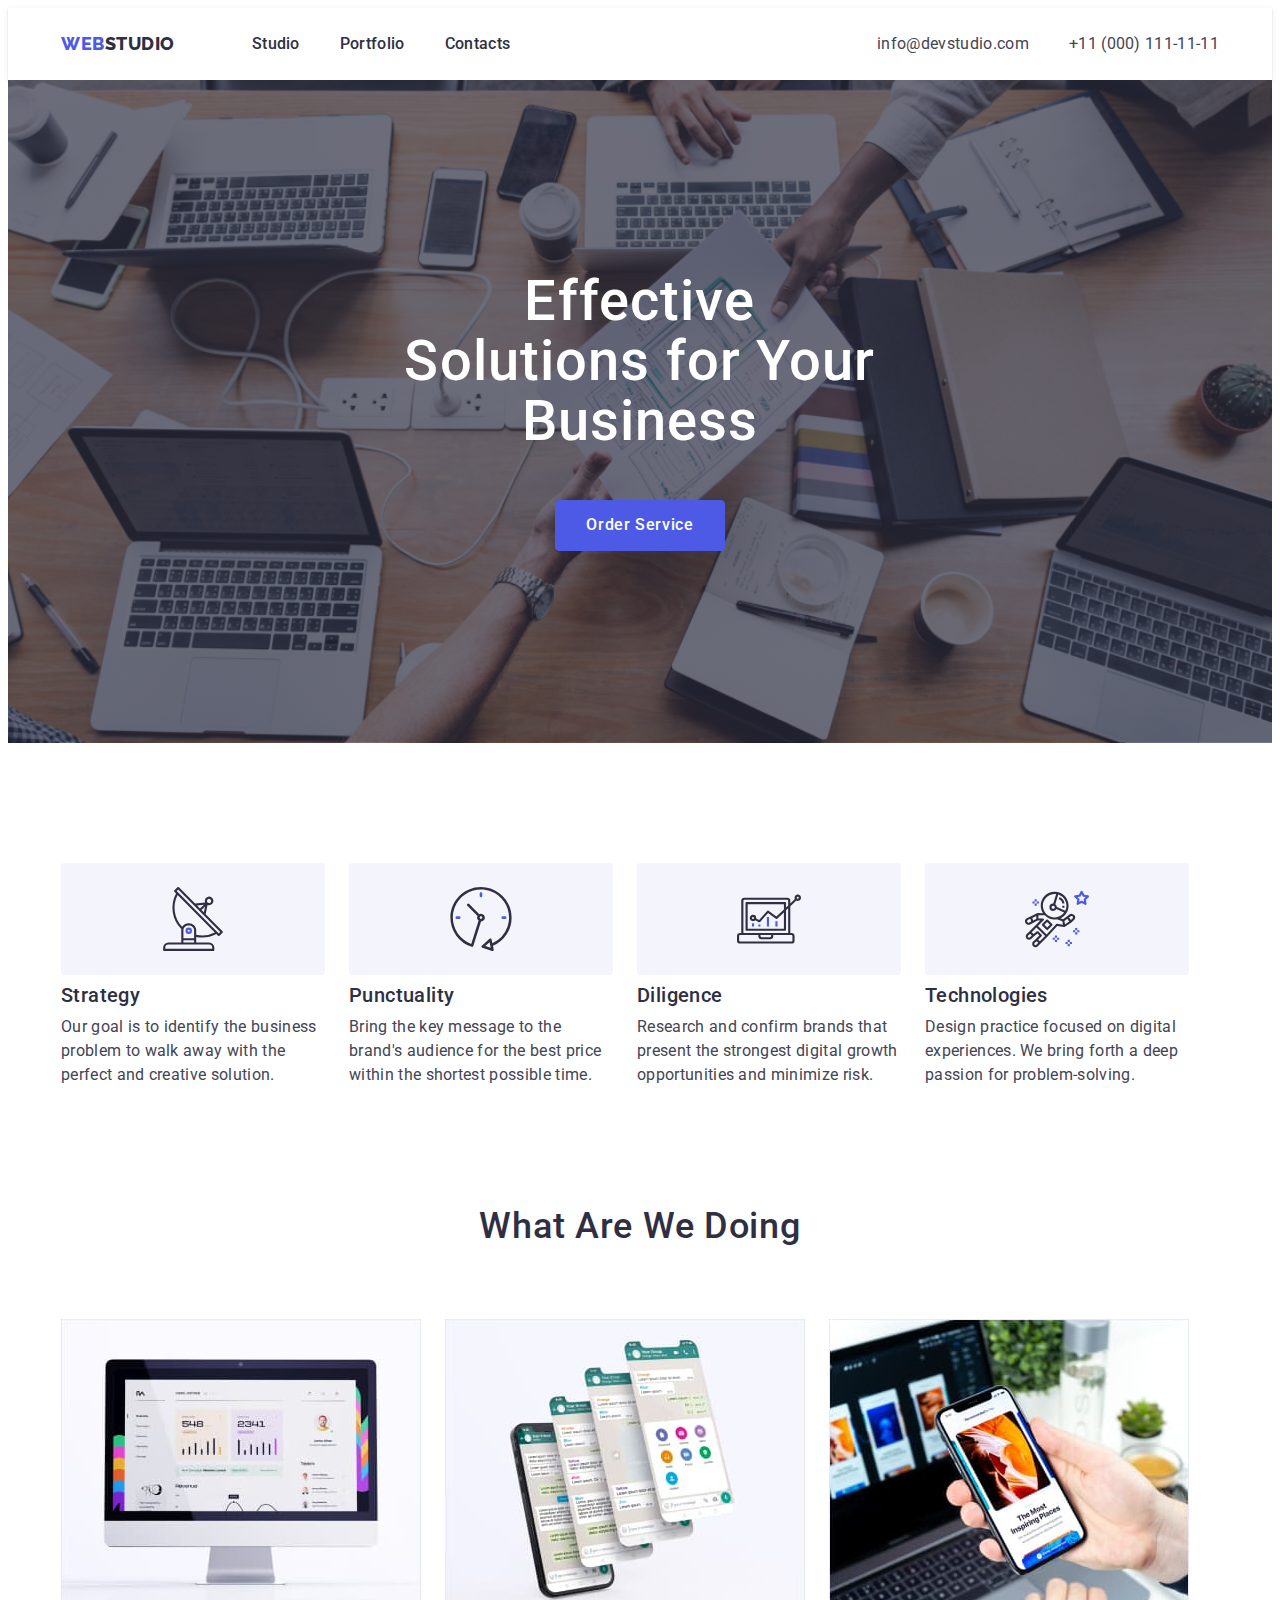
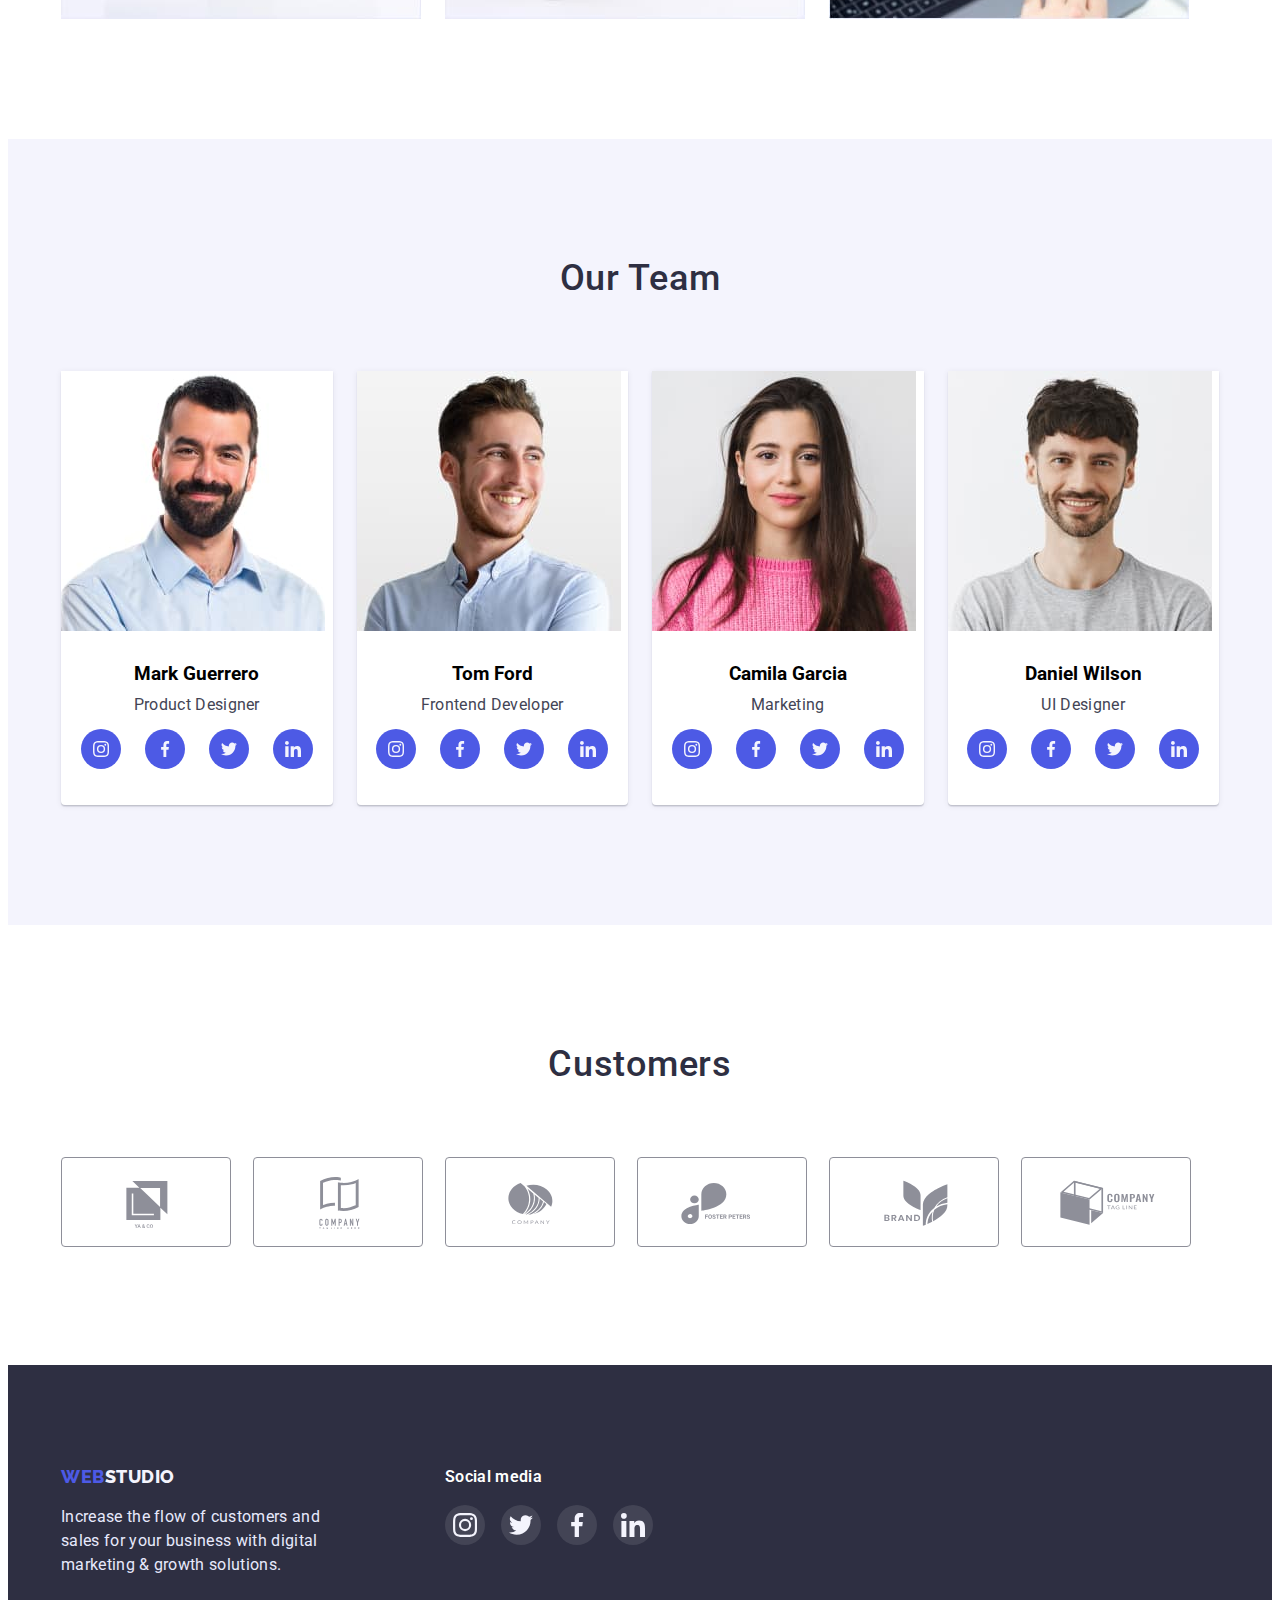
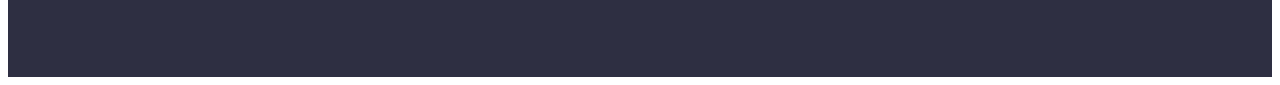
==== index.html @ 7bee1f56 "update css" ====
<!DOCTYPE html>
<html lang="en">
  <head>
    <meta charset="UTF-8" />
    <meta http-equiv="X-UA-Compatible" content="IE=edge" />
    <meta name="viewport" content="width=device-width, initial-scale=1.0" />
    <link rel="preconnect" href="https://fonts.googleapis.com" />
    <link rel="preconnect" href="https://fonts.gstatic.com" crossorigin />
    <link
      href="https://fonts.googleapis.com/css2?family=Montserrat:wght@400;700&family=Raleway:wght@800&family=Roboto:wght@400;500;700;900&display=swap"
      rel="stylesheet"
    />
    <title>WebStudio</title>
    <link
      rel="stylesheet"
      href="https://cdnjs.cloudflare.com/ajax/libs/modern-normalize/1.1.0/modern-normalize.min.css"
      integrity="sha512-wpPYUAdjBVSE4KJnH1VR1HeZfpl1ub8YT/NKx4PuQ5NmX2tKuGu6U/JRp5y+Y8XG2tV+wKQpNHVUX03MfMFn9Q=="
      crossorigin="anonymous"
      referrerpolicy="no-referrer"
    />
    <link rel="stylesheet" href="./css/styles.css" />
  </head>
  <body>
    <header class="header">
      <div class="container header-container">
        <nav class="header-navigation">
          <a href="./index.html" class="navigation-logo"
            >Web<span class="studio">Studio</span></a
          >

          <ul class="navigation-list list">
            <li class="navigation-item">
              <a href="./index.html" class="navigation-link">Studio</a>
            </li>
            <li class="navigation-item">
              <a href="./portfolio.html" class="navigation-link">Portfolio</a>
            </li>
            <li class="navigation-item">
              <a href="" class="navigation-link">Contacts</a>
            </li>
          </ul>
        </nav>

        <ul class="list header-contacts">
          <li>
            <a href="mailto:info@devstudio.com" class="header-link"
              >info@devstudio.com</a
            >
          </li>
          <li class="header-item">
            <a href="tel:+110001111111" class="header-link"
              >+11 (000) 111-11-11</a
            >
          </li>
        </ul>
      </div>
    </header>
    <main>
      <!--Hero-->

      <section class="section-hero bg-overlay">
        <h1 class="title-hero">Effective Solutions for Your Business</h1>
        <button type="button" class="hero-button">Order Service</button>
      </section>

      <!--Features-->

      <section class="features">
        <div class="container">
          <h2 class="visually-hidden">Features</h2>

          <ul class="list features-wrap">
            <li class="features-item">
              <h3 class="features-title">Strategy</h3>
              <p class="features-text">
                Our goal is to identify the business problem to walk away with
                the perfect and creative solution.
              </p>
            </li>

            <li class="features-item">
              <h3 class="features-title">Punctuality</h3>
              <p class="features-text">
                Bring the key message to the brand's audience for the best price
                within the shortest possible time.
              </p>
            </li>

            <li class="features-item">
              <h3 class="features-title">Diligence</h3>
              <p class="features-text">
                Research and confirm brands that present the strongest digital
                growth opportunities and minimize risk.
              </p>
            </li>

            <li class="features-item">
              <h3 class="features-title">Technologies</h3>
              <p class="features-text">
                Design practice focused on digital experiences. We bring forth a
                deep passion for problem-solving.
              </p>
            </li>
          </ul>
        </div>
      </section>

      <!--Work-->

      <section class="work-section">
        <div class="container">
          <h2 class="second-title work-title">What are we doing</h2>
          <ul class="list work-list">
            <li class="work-item">
              <img
                src="./images/rectangle01.jpg"
                alt="desctop"
                width="360"
                height="300"
              />
            </li>
            <li>
              <img
                src="./images/rectangle02.jpg"
                alt="a phone with many desctops"
                width="360"
                height="300"
              />
            </li>
            <li>
              <img
                src="./images/rectangle03.jpg"
                alt="a phone in a hand"
                width="360"
                height="300"
              />
            </li>
          </ul>
        </div>
      </section>

      <!--Team-->

      <section class="team-section">
        <div class="container">
          <h2 class="second-title team-title">Our Team</h2>
          <ul class="list team-list">
            <li class="team-item">
              <img
                src="./images/photo01.jpg"
                alt="Marc Guerrero Product Designer"
                width="264"
                height="260"
              />
              <h3 class="team-item-title">Mark Guerrero</h3>
              <p class="team-text">Product Designer</p>
              <ul class="list team-soc-list">
                <li class="team-soc-item">
                  <a href="" class="link team-soc-link">
                    <svg class="team-soc-icon" width="16" height="16">
                      <use href="./images/icons.svg#icon-icon-instagram"></use>
                    </svg>
                  </a>
                </li>
                <li class="team-soc-item">
                  <a href="" class="link team-soc-link">
                    <svg class="team-soc-icon" width="16" height="16">
                      <use href="./images/icons.svg#icon-icon-facebook"></use>
                    </svg>
                  </a>
                </li>
                <li class="team-soc-item">
                  <a href="" class="link team-soc-link">
                    <svg class="team-soc-icon" width="16" height="16">
                      <use href="./images/icons.svg#icon-icon-twitter"></use>
                    </svg>
                  </a>
                </li>
                <li class="team-soc-item">
                  <a href="" class="link team-soc-link">
                    <svg class="team-soc-icon" width="16" height="16">
                      <use href="./images/icons.svg#icon-icon-linkedin"></use>
                    </svg>
                  </a>
                </li>
              </ul>
            </li>
            <li class="team-item">
              <img
                src="./images/photo02.jpg"
                alt="Tom Ford Frontend Developer"
                width="264"
                height="260"
              />
              <h3 class="team-item-title">Tom Ford</h3>
              <p class="team-text">Frontend Developer</p>
              <ul class="list team-soc-list">
                <li class="team-soc-item">
                  <a href="" class="link team-soc-link">
                    <svg class="team-soc-icon" width="16" height="16">
                      <use href="./images/icons.svg#icon-icon-instagram"></use>
                    </svg>
                  </a>
                </li>
                <li class="team-soc-item">
                  <a href="" class="link team-soc-link">
                    <svg class="team-soc-icon" width="16" height="16">
                      <use href="./images/icons.svg#icon-icon-facebook"></use>
                    </svg>
                  </a>
                </li>
                <li class="team-soc-item">
                  <a href="" class="link team-soc-link">
                    <svg class="team-soc-icon" width="16" height="16">
                      <use href="./images/icons.svg#icon-icon-twitter"></use>
                    </svg>
                  </a>
                </li>
                <li class="team-soc-item">
                  <a href="" class="link team-soc-link">
                    <svg class="team-soc-icon" width="16" height="16">
                      <use href="./images/icons.svg#icon-icon-linkedin"></use>
                    </svg>
                  </a>
                </li>
              </ul>
            </li>
            <li class="team-item">
              <img
                src="./images/photo03.jpg"
                alt="Camila Garcia Marketing"
                width="264"
                height="260"
              />
              <h3 class="team-item-title">Camila Garcia</h3>
              <p class="team-text">Marketing</p>
              <ul class="list team-soc-list">
                <li class="team-soc-item">
                  <a href="" class="link team-soc-link">
                    <svg class="team-soc-icon" width="16" height="16">
                      <use href="./images/icons.svg#icon-icon-instagram"></use>
                    </svg>
                  </a>
                </li>
                <li class="team-soc-item">
                  <a href="" class="link team-soc-link">
                    <svg class="team-soc-icon" width="16" height="16">
                      <use href="./images/icons.svg#icon-icon-facebook"></use>
                    </svg>
                  </a>
                </li>
                <li class="team-soc-item">
                  <a href="" class="link team-soc-link">
                    <svg class="team-soc-icon" width="16" height="16">
                      <use href="./images/icons.svg#icon-icon-twitter"></use>
                    </svg>
                  </a>
                </li>
                <li class="team-soc-item">
                  <a href="" class="link team-soc-link">
                    <svg class="team-soc-icon" width="16" height="16">
                      <use href="./images/icons.svg#icon-icon-linkedin"></use>
                    </svg>
                  </a>
                </li>
              </ul>
            </li>
            <li class="team-item">
              <img
                src="./images/photo04.jpg"
                alt="Daniel Wilson UI Designer"
                width="264"
                height="260"
              />
              <h3 class="team-item-title">Daniel Wilson</h3>
              <p class="team-text">UI Designer</p>
              <ul class="list team-soc-list">
                <li class="team-soc-item">
                  <a href="" class="link team-soc-link">
                    <svg class="team-soc-icon" width="16" height="16">
                      <use href="./images/icons.svg#icon-icon-instagram"></use>
                    </svg>
                  </a>
                </li>
                <li class="team-soc-item">
                  <a href="" class="link team-soc-link">
                    <svg class="team-soc-icon" width="16" height="16">
                      <use href="./images/icons.svg#icon-icon-facebook"></use>
                    </svg>
                  </a>
                </li>
                <li class="team-soc-item">
                  <a href="" class="link team-soc-link">
                    <svg class="team-soc-icon" width="16" height="16">
                      <use href="./images/icons.svg#icon-icon-twitter"></use>
                    </svg>
                  </a>
                </li>
                <li class="team-soc-item">
                  <a href="" class="link team-soc-link">
                    <svg class="team-soc-icon" width="16" height="16">
                      <use href="./images/icons.svg#icon-icon-linkedin"></use>
                    </svg>
                  </a>
                </li>
              </ul>
            </li>
          </ul>
        </div>
      </section>

      <!--Customers-->

      <section class="section-customers">
        <div class="container">
          <h2 class="second-title team-title">Customers</h2>
          <ul class="list customers-list">
            <li class="customers-item">
              <a href="" class="customers-link">
                <svg class="customers-icon" width="104" height="56">
                  <use href="./images/icons.svg#icon-icon01"></use>
                </svg>
              </a>
            </li>
            <li class="customers-item">
              <a href="" class="customers-link">
                <svg class="customers-icon" width="104" height="56">
                  <use href="./images/icons.svg#icon-icon02"></use>
                </svg>
              </a>
            </li>
            <li class="customers-item">
              <a href="" class="customers-link">
                <svg class="customers-icon" width="104" height="56">
                  <use href="./images/icons.svg#icon-icon03"></use>
                </svg>
              </a>
            </li>
            <li class="customers-item">
              <a href="" class="customers-link">
                <svg class="customers-icon" width="104" height="56">
                  <use href="./images/icons.svg#icon-icon04"></use>
                </svg>
              </a>
            </li>
            <li class="customers-item">
              <a href="" class="customers-link">
                <svg class="customers-icon" width="104" height="56">
                  <use href="./images/icons.svg#icon-icon05"></use>
                </svg>
              </a>
            </li>
            <li class="customers-item">
              <a href="" class="customers-link">
                <svg class="customers-icon" width="104" height="56">
                  <use href="./images/icons.svg#icon-icon06"></use>
                </svg>
              </a>
            </li>
          </ul>
        </div>
      </section>
    </main>

    <!--Footer-->

    <footer class="footer-background">
      <div class="container">
        <div class="footer-container">
          <div class="footer-content">
            <a href="./index.html" class="footer-logo"
              >Web<span class="studio-footer">Studio</span></a
            >
            <p class="footer-text">
              Increase the flow of customers and sales for your business with
              digital marketing & growth solutions.
            </p>
          </div>
          <div class="footer-social">
            <p class="footer-social-media">Social media</p>
            <ul class="list footer-social-list">
              <li class="footer-social-item">
                <a href="" class="link footer-social-link">
                  <svg class="footer-social-icon" width="24" height="24">
                    <use href="./images/icons.svg#icon-icon-instagram"></use>
                  </svg>
                </a>
              </li>
              <li class="footer-social-item">
                <a href="" class="link footer-social-link">
                  <svg class="footer-social-icon" width="24" height="24">
                    <use href="./images/icons.svg#icon-icon-twitter"></use>
                  </svg>
                </a>
              </li>
              <li class="footer-social-item">
                <a href="" class="link footer-social-link">
                  <svg class="footer-social-icon" width="24" height="24">
                    <use href="./images/icons.svg#icon-icon-facebook"></use>
                  </svg>
                </a>
              </li>
              <li class="footer-social-item">
                <a href="" class="link footer-social-link">
                  <svg class="footer-social-icon" width="24" height="24">
                    <use href="./images/icons.svg#icon-icon-linkedin"></use>
                  </svg>
                </a>
              </li>
            </ul>
          </div>
        </div>
      </div>
    </footer>
  </body>
</html>
---- css/styles.css ----
:root {
    --navy-blue-color: #2E2F42;
    
    --white-color: #FFFFFF;

    --iris-color: #4D5AE5;

    --slate-color: #434455;

    --corni-flower-color: #E7E9FC; 

    --cloud-color: #F4F4FD;

    --active-button-color: #404BBF;
    
    --ocean: #404BBF;

    --green: #31D0AA;
}

p, h1, h2, h3, h4, h5, h6 {
    margin: 0;
}

ul {
    margin: 0;
    padding-left: 0;
}

img {
    display: block;
}

body {
    font-family: 'Roboto', sans-serif;
    background-color: var(--white-color);
}

.list {
    list-style: none;
}

.header {
    box-shadow: 0px 2px 1px rgba(46, 47, 66, 0.08), 0px 1px 1px rgba(46, 47, 66, 0.16), 0px 1px 6px rgba(46, 47, 66, 0.08);
    margin: 0 auto;
}

.header-container {
  display: flex;
  width: 1440px;
  height: 72px; 
}

.header-navigation {
display: flex;
align-items: center;
margin-right: auto;
}

.navigation-logo {
font-family: 'Raleway', sans-serif; 
font-style: normal;
font-weight: 800;
font-size: 18px;
line-height: 1.33;
letter-spacing: 0.03em;
text-transform: uppercase;
color: var(--iris-color);
text-decoration: none;
margin-right: 77px;
}

.studio {
    font-family: 'Raleway', sans-serif;
    color: var(--navy-blue-color);
}

.navigation-list {
    display: flex;
    margin-right: auto;
    gap: 40px;
}

.navigation-link {
    font-style: normal;
    font-weight: 500;
    font-size: 16px;
    line-height: 1.5;
    letter-spacing: 0.02em;
    color: var(--navy-blue-color);
    text-decoration: none;
}

.navigation-link:hover,
.navigation-link:focus {
    color: var(--slate-color);
}

.navigation-link:active {
    color: var(--iris-color);
}

.header-contacts {
    display: flex;
    align-items: center;
    gap: 40px;
}
 
.header-link {
   font-style: normal;
   font-size: 16px;
   line-height: 1.5;
   letter-spacing: 0.02em;
   color: var(--slate-color);
   text-decoration: none;
}

.header-link:hover,
.header-link:focus {
    color: var(--iris-color);
}

.container {
    width: 1158px;
    padding-left: 15px;
    padding-right: 15px;
    margin: 0 auto;
}

/* ------------HERO------------- */
.section-hero {
    margin: 0 auto;
    text-align: center;
    padding-top: 192px;
    padding-bottom: 192px;
}

.bg-overlay{
    background-color: var(--navy-blue-color);
    background-image:linear-gradient(
        rgba(46, 47, 66, 0.7),
        rgba(46, 47, 66, 0.7)
    ), url(../images/hero-bg.jpg);
    background-repeat: no-repeat;
    background-position: center;
    background-size: cover;
    max-width: 1440px;
    margin-left: auto;
    margin-right: auto;
}

.title-hero {
    font-style: normal;
    font-weight: 500;
    font-size: 56px;
    line-height: 1.07;
    text-align: center;
    letter-spacing: 0.02em;
    color: var(--white-color);
    max-width: 492px;
    margin-top: 192px;
    margin: 0 auto;
}

.hero-button {
font-family: inherit;
font-style: normal;
font-weight: 500;
font-size: 16px;
line-height: 1.18;
align-items: center;
letter-spacing: 0.04em;
cursor: pointer; 
background-color: var(--iris-color);
color: var(--white-color);
Width: 170px;
height: 51px;
border: 1px solid var(--iris-color);
border-radius: 4px;
margin-top: 48px;
}

.hero-button:hover,
.hero-button:focus {
background-color: var(--iris-color);
color: var(--white-color);
box-shadow: 0px 4px 4px rgba(0, 0, 0, 0.15);
}

.hero-button:active {
    background-color: var(--active-button-color);
    color: var(--white-color);
    border: 1px solid var(--active-button-color);
    border-radius: 4px;
    }

/* ------------FEATURES------------- */

.features {
    padding-top: 120px;
    padding-bottom: 120px;
}
.visually-hidden {
    position: absolute;
    width: 1px;
    height: 1px;
    margin: -1px;
    border: 0;
    padding: 0;
    white-space: nowrap;
    clip-path: inset(100%);
    clip: rect(0 0 0 0);
    overflow: hidden;
}

.features-item {
   width: 264px;
}

.features-item::before {
    display: block;
    content: "";
    height: 112px;
    border-radius: 4px;
    background-color: var(--cloud-color);
    background-repeat: no-repeat;
    background-position: center;
}

.features-item:nth-child(1)::before {
    background-image: url("../images/antenna.svg");
}

.features-item:nth-child(2)::before {
    background-image: url("../images/clock.svg");
}

.features-item:nth-child(3)::before {
    background-image: url("../images/diagram.svg");
}

.features-item:nth-child(4)::before {
    background-image: url("../images/astronaut.svg");
}

.features-title {
    font-style: normal;
    font-weight: 500;
    font-size: 20px;
    line-height: 1.2;
    letter-spacing: 0.02em;
    color: var(--navy-blue-color);
    margin-bottom: 8px;
    margin-top: 8px;
}

.features-wrap {
    display: flex;
    gap: 24px;
}

.features-text {
font-size: 16px;
line-height: 1.5;
letter-spacing: 0.02em;
color: var(--slate-color);
}

/* ------------WORK------------- */

.work-section {
    margin: 0 auto;
    padding-bottom: 120px;
}

.second-title {
font-style: normal;
font-weight: 500;
font-size: 36px;
line-height: 1.11;
text-align: center;
letter-spacing: 0.02em;
text-transform: capitalize;
color: var(--navy-blue-color);
}

.work-title {
    margin-bottom: 72px;
}

.work-list {
    display: flex;
    gap: 24px;
}

.work-item {
border: 1px solid var(--corni-color);
}

/* ------------TEAM------------- */

.team-section {
    background-color: var(--cloud-color);
    margin: 0 auto;
    padding-top: 120px;
    padding-bottom: 120px;
}

.team-title {
    margin-bottom: 72px;
}

.team-list {
    display: flex;
    gap: 24px;
}
.team-item {
    width: calc((100% - 72px) / 4);
    background-color: var(--white-color);
    border-radius: 0px 0px 4px 4px;
    box-shadow: 0px 1px 6px rgba(46, 47, 66, 0.08), 0px 1px 1px rgba(46, 47, 66, 0.16), 0px 2px 1px rgba(46, 47, 66, 0.08); ;
}

.team-item-title {
    margin-top: 32px;
    text-align: center;
}

.team-text {
font-size: 16px;
line-height: 1.5;
text-align: center;
letter-spacing: 0.02em;
color: var(--slate-color);
margin-top: 8px;
margin-bottom: 12px;
}

.team-soc-list {
    display: flex;
    justify-content: center;
    gap: 24px;
    margin-bottom: 36px;
}

.team-soc-item {
    width: 40px;
    height: 40px;
}


.team-soc-link {
    width: 100%;
    height: 100%;
    background-color: var(--iris-color);
    border-radius: 50%;
    display: flex;
    align-items: center;
    justify-content: center;
} 

.team-soc-link:hover,
.team-soc-link:focus {
    background-color: var(--ocean);
}

.team-soc-icon {
    fill: var(--cloud-color);
}

/* ------------CUSTOMERS------------ */

.section-customers {
    padding-top: 120px;
    padding-bottom: 120px;
}

.customers-list {
  display: flex;
  gap: 24px;
}

.customers-item {
    width: 168px;
    height: 88px;
}

.customers-link {
    width: 100%;
    height: 100%;
    border: 1px solid rgba(142, 143, 153, 1);
    border-radius: 4px;
    display: flex;
    align-items: center;
    justify-content: center;
}

.customers-link:hover,
.customers-link:focus {
    border: 1px solid var(--ocean);
    border-radius: 4px;
}

.customers-link:hover .customers-icon {
    fill: var(--ocean);
}

.customers-link:focus .customers-icon {
    fill: var(--ocean);
}

.customers-icon {
    fill: rgba(142, 143, 153, 1);
}

.customers-icon:hover,
.customers-icon:focus {
  fill: var(--ocean);  
}

/* ------------PROJECTS------------- */

.projects-section {
    margin: 0 auto;
    padding-top: 96px;
    padding-bottom: 120px;
}

.projects-buttons {
    display: flex;
    gap: 24px;
    justify-content: center
}


.filter-button {
    font-family: inherit;
    font-style: normal;
    font-weight: 500;
    font-size: 16px;
    line-height: 1.5;
    align-items: center;
    letter-spacing: 0.04em;
    color: var(--iris-color);
    background-color: var(--corni-flower-color);
    border: 1px solid var(--corni-flower-color);
    border-radius: 4px;
    cursor: pointer;
    height: 48px; 
    padding-right: 24px;
    padding-left: 24px;
}

.filter-button:hover,
.filter-button:focus {
background-color: var(--iris-color);
color: var(--white-color);
border-radius: 4px;
border: 1px solid var(--iris-color);
}

.filter-button:active {
    background-color: var(--active-button-color);
    color: var(--white-color);
    border-radius: 4px;
    border: 1px solid var(--iris-color);
    box-shadow: 0px 3px 1px rgba(0, 0, 0, 0.1), 0px 2px 1px rgba(0, 0, 0, 0.08), 0px 2px 2px rgba(0, 0, 0, 0.12);
    }

    .projects-list {
    display: flex;
    flex-wrap: wrap;
    column-gap: 24px;
    row-gap: 48px;
    margin-top: 72px;
    margin-bottom: 120px;
}

.projects-item {
    box-shadow: 0px 1px 6px rgba(46, 47, 66, 0.08);
}

.projects-item:hover {
    box-shadow: 0px 1px 6px rgba(46, 47, 66, 0.08), 0px 1px 1px rgba(46, 47, 66, 0.16), 0px 2px 1px rgba(46, 47, 66, 0.08);
}

.projects-item-text-content {
    padding: 32px 16px 32px 16px;
    border: 0.5px solid var(--cloud-color);
    border-top: none;
}

.projects-title {
    font-style: normal;
    font-weight: 500;
    font-size: 20px;
    line-height: 1.2;
    letter-spacing: 0.02em;
    color: var(--navy-blue-color);
}

.projects-text {
font-size: 16px;
line-height: 1.5;
letter-spacing: 0.02em;
color: var(--slate-color);
margin-top: 8px;
}

/* ------------FOOTER------------- */

.footer-background {
    background-color: var(--navy-blue-color);
    padding-top: 100px;
    padding-bottom: 100px;
}

.footer-container {
    display: flex;
}
 
.footer-text {
font-size: 16px;
line-height: 1.5;
letter-spacing: 0.02em;
color: var(--corni-flower-color);
width: 264px;
margin-top: 16px;
 }
 
 .footer-logo {
font-family: 'Raleway', sans-serif; 
font-style: normal;
font-weight: 800;
font-size: 18px;
line-height: 1.33;
letter-spacing: 0.03em;
text-transform: uppercase;
color: var(--iris-color);
text-decoration: none;
}

 .studio-footer {
    font-family: 'Raleway', sans-serif;
    color: var(--cloud-color);
 }

 .footer-content {
    display: block;
}

.footer-social {
margin-left: 120px;
}

.footer-social-media {
    font-family: 'Roboto';
font-style: normal;
font-weight: 600;
font-size: 16px;
line-height: 1.5;
letter-spacing: 0.02em;
color: var(--white-color);
}


.footer-social-list {
    display: flex;
    gap: 16px;
    justify-content: center;
    margin-top: 16px;
}

.footer-social-item {
    width: 40px;
    height: 40px;
}

.footer-social-link {
    width: 100%;
    height: 100%;
    border-radius: 50%;
    background: rgba(255, 255, 255, 0.1);
    display: flex;
    align-items: center;
    justify-content: center;
}

.footer-social-icon {
    fill: var(--cloud-color);
}

.footer-social-link:hover,
.footer-social-link:focus {
 background: var(--green);   
}
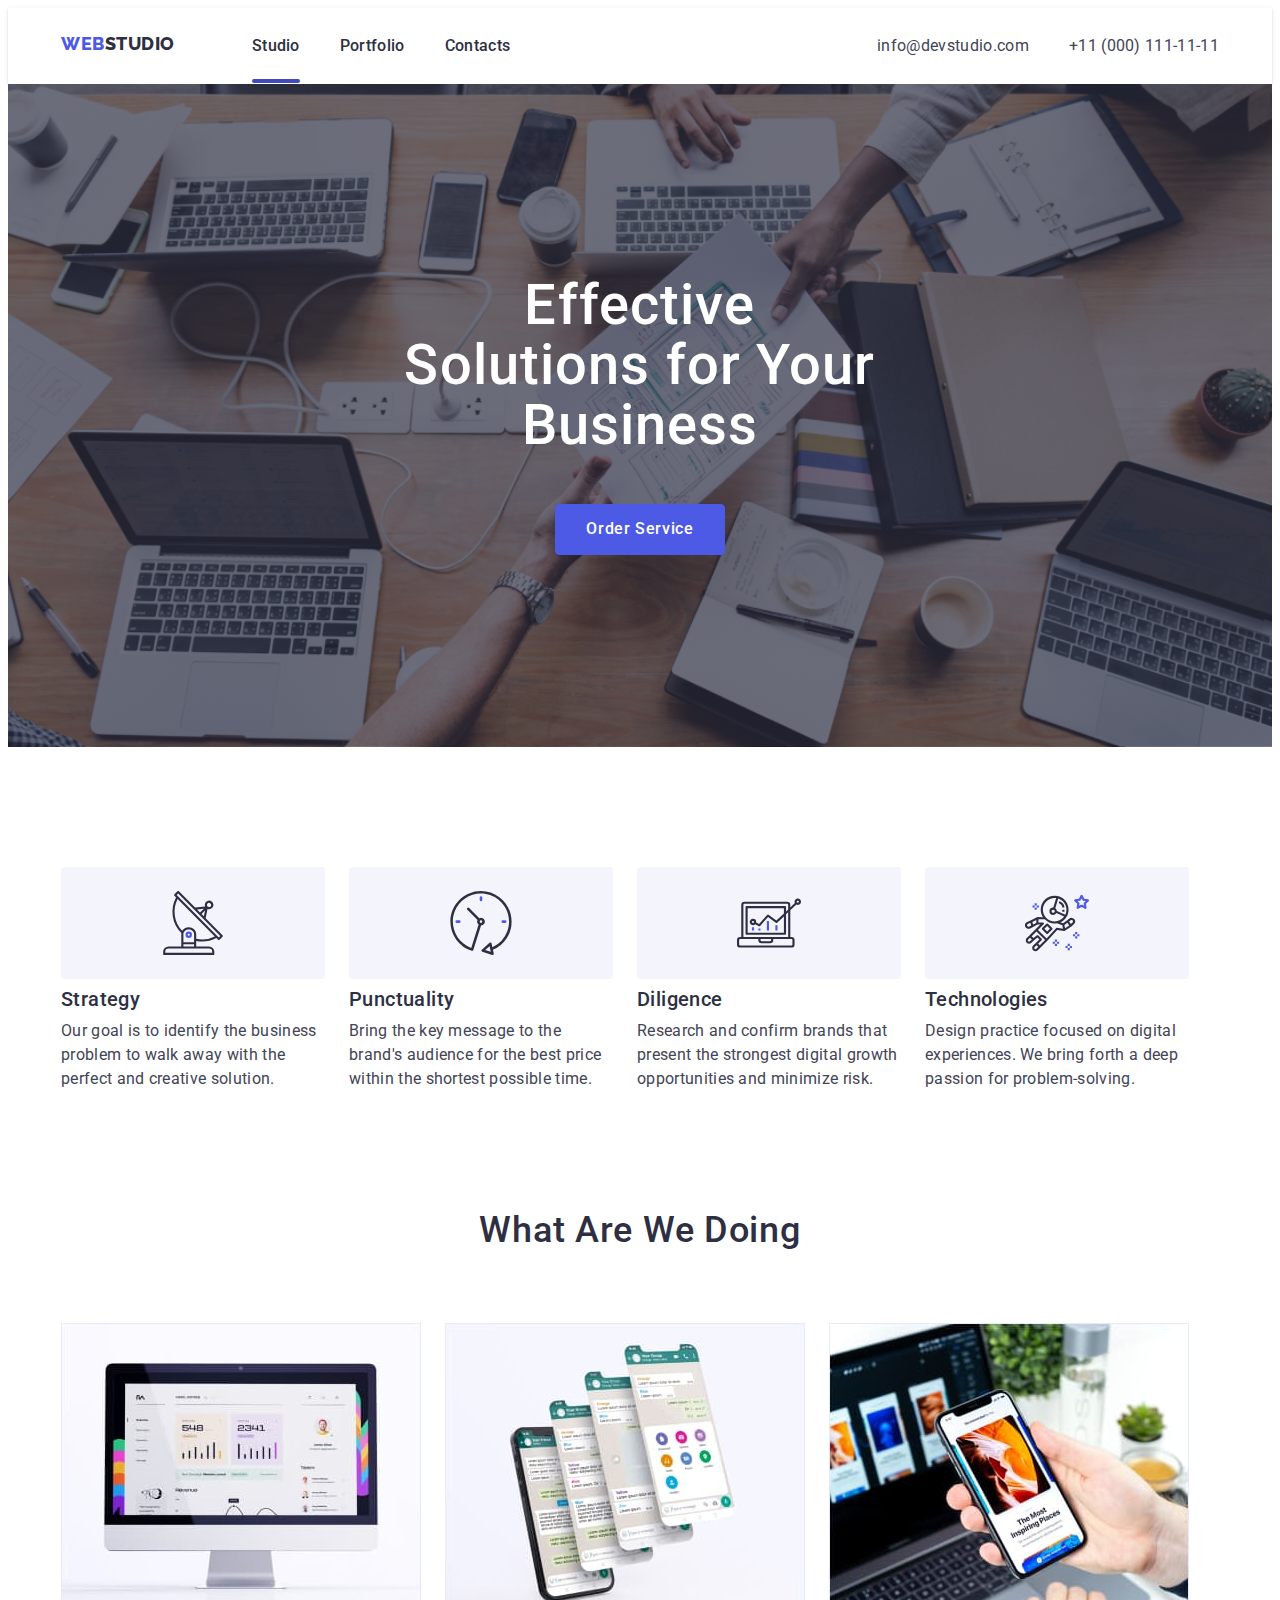
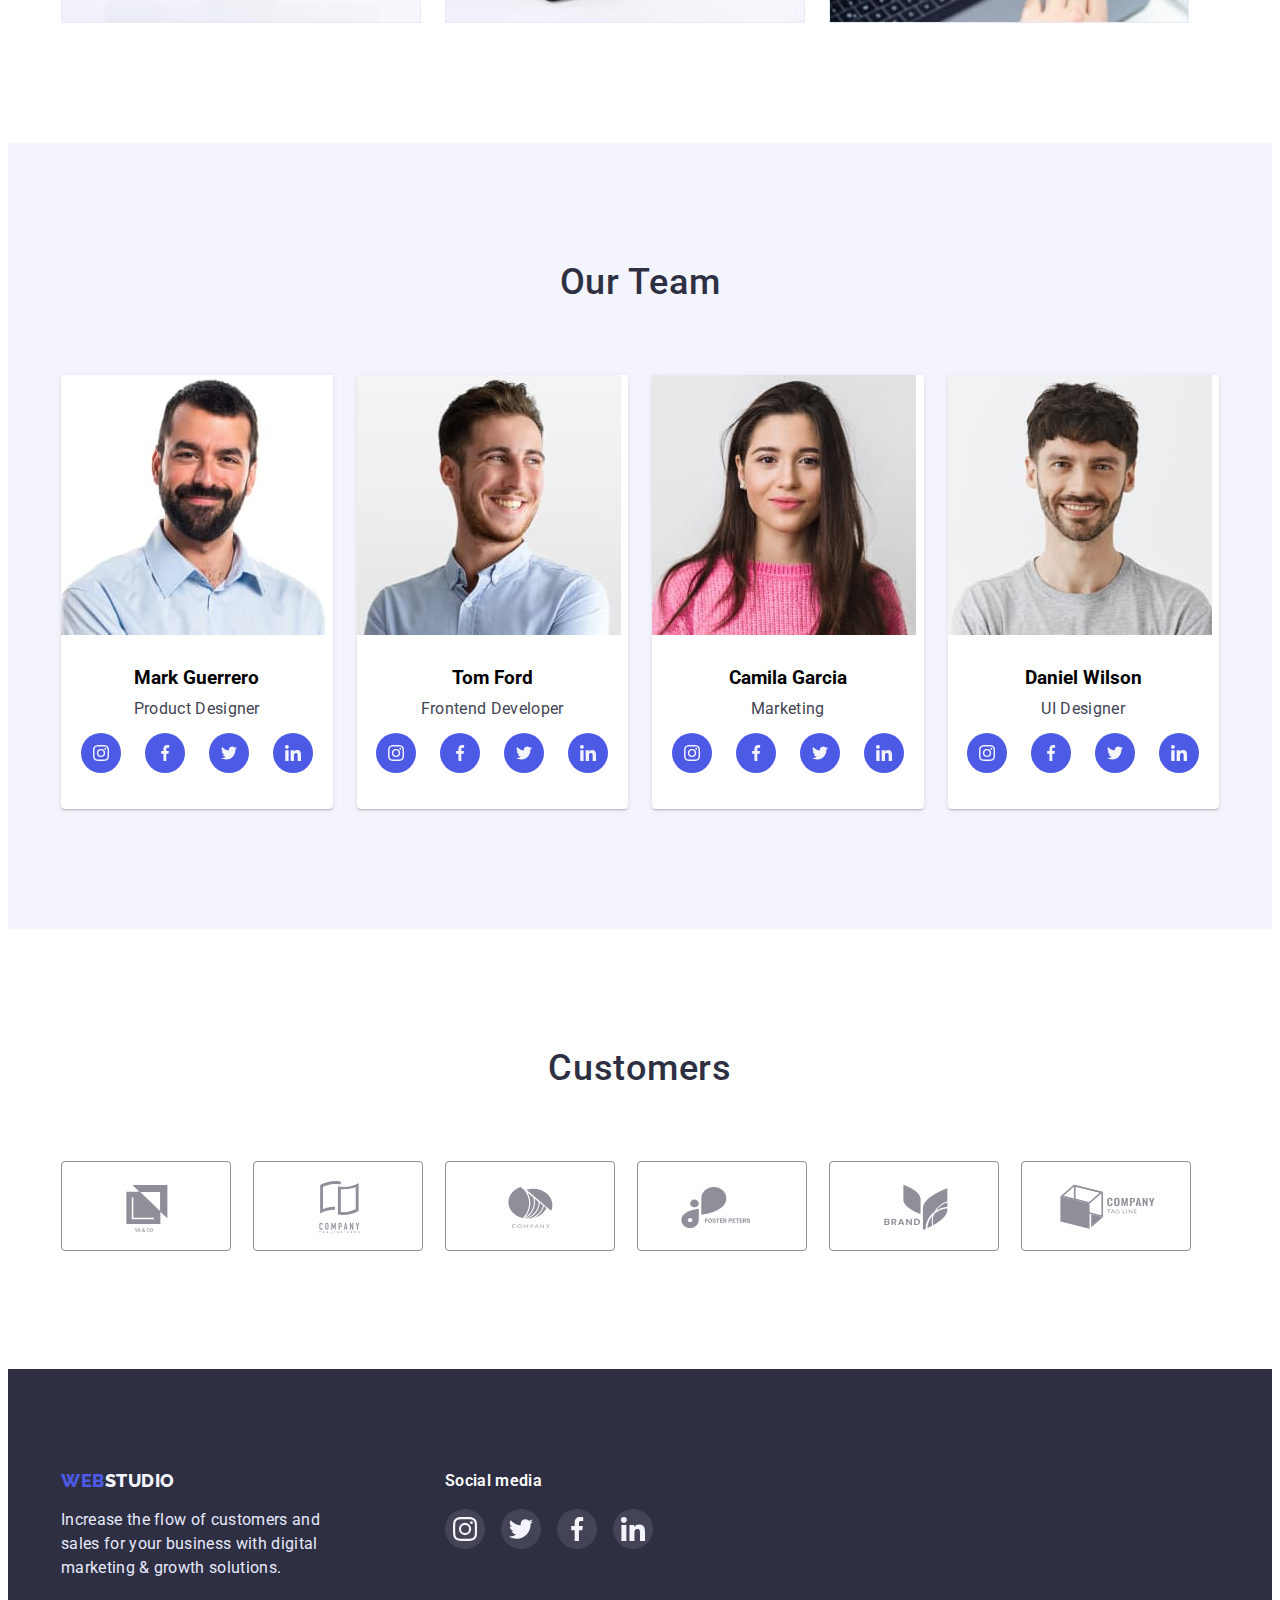
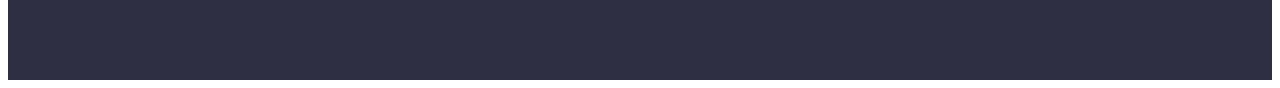
==== commit f19af2de: "update css" ====
--- a/index.html
+++ b/index.html
@@ -18,6 +18,7 @@
       crossorigin="anonymous"
       referrerpolicy="no-referrer"
     />
+    <link href="https://unpkg.com/aos@2.3.1/dist/aos.css" rel="stylesheet" />
     <link rel="stylesheet" href="./css/styles.css" />
   </head>
   <body>
@@ -30,7 +31,7 @@
 
           <ul class="navigation-list list">
             <li class="navigation-item">
-              <a href="./index.html" class="navigation-link">Studio</a>
+              <a href="./index.html" class="navigation-link current">Studio</a>
             </li>
             <li class="navigation-item">
               <a href="./portfolio.html" class="navigation-link">Portfolio</a>
@@ -42,12 +43,12 @@
         </nav>
 
         <ul class="list header-contacts">
-          <li>
+          <li class="contacts-item">
             <a href="mailto:info@devstudio.com" class="header-link"
               >info@devstudio.com</a
             >
           </li>
-          <li class="header-item">
+          <li class="contacts-item">
             <a href="tel:+110001111111" class="header-link"
               >+11 (000) 111-11-11</a
             >
@@ -59,7 +60,9 @@
       <!--Hero-->
 
       <section class="section-hero bg-overlay">
-        <h1 class="title-hero">Effective Solutions for Your Business</h1>
+        <h1 class="title-hero" data-aos="flip-left">
+          Effective Solutions for Your Business
+        </h1>
         <button type="button" class="hero-button">Order Service</button>
       </section>
 
@@ -412,5 +415,9 @@
         </div>
       </div>
     </footer>
+    <script src="https://unpkg.com/aos@2.3.1/dist/aos.js"></script>
+    <script>
+      AOS.init();
+    </script>
   </body>
 </html>
--- a/css/styles.css
+++ b/css/styles.css
@@ -16,6 +16,8 @@
     --ocean: #404BBF;
 
     --green: #31D0AA;
+
+    --timing-function: cubic-bezier(0.4, 0, 0.2, 1); 
 }
 
 p, h1, h2, h3, h4, h5, h6 {
@@ -47,8 +49,6 @@
 
 .header-container {
   display: flex;
-  width: 1440px;
-  height: 72px; 
 }
 
 .header-navigation {
@@ -68,6 +68,8 @@
 color: var(--iris-color);
 text-decoration: none;
 margin-right: 77px;
+padding-top: 24px;
+padding-bottom: 28px;
 }
 
 .studio {
@@ -82,28 +84,49 @@
 }
 
 .navigation-link {
-    font-style: normal;
     font-weight: 500;
     font-size: 16px;
     line-height: 1.5;
     letter-spacing: 0.02em;
     color: var(--navy-blue-color);
     text-decoration: none;
+    padding-top: 24px;
+   padding-bottom: 28px;
+   position: relative;
+   transition: color 250ms var(--timing-function); 
+}
+
+.navigation-link.current::after {
+    content: "";
+    width: 100%;
+    height: 4px;
+    border-radius: 2px;
+    background-color: var(--ocean);
+    position: absolute;
+    left: 0px;
+    bottom: 0px;
 }
 
 .navigation-link:hover,
-.navigation-link:focus {
-    color: var(--slate-color);
-}
-
+.navigation-link:focus,
+.navigation-link:active::after {
+    opacity: 1;
+}
+
+.navigation-link:hover,
+.navigation-link:focus,
 .navigation-link:active {
-    color: var(--iris-color);
+    color: var(--ocean);
 }
 
 .header-contacts {
     display: flex;
     align-items: center;
     gap: 40px;
+}
+
+.contacts-item {
+    
 }
  
 .header-link {
@@ -113,6 +136,9 @@
    letter-spacing: 0.02em;
    color: var(--slate-color);
    text-decoration: none;
+   padding-top: 24px;
+   padding-bottom: 28px;
+   transition: color 250ms var(--timing-function); 
 }
 
 .header-link:hover,
@@ -150,7 +176,6 @@
 }
 
 .title-hero {
-    font-style: normal;
     font-weight: 500;
     font-size: 56px;
     line-height: 1.07;
@@ -178,6 +203,9 @@
 border: 1px solid var(--iris-color);
 border-radius: 4px;
 margin-top: 48px;
+transition: color 250ms var(--timing-function),
+    background-color 250ms var(--timing-function),
+    box-shadow 250ms var(--timing-function); 
 }
 
 .hero-button:hover,
@@ -357,6 +385,7 @@
     display: flex;
     align-items: center;
     justify-content: center;
+    transition: background-color 250ms var(--timing-function); 
 } 
 
 .team-soc-link:hover,
@@ -393,6 +422,8 @@
     display: flex;
     align-items: center;
     justify-content: center;
+    transition: fill 250ms var(--timing-function); 
+
 }
 
 .customers-link:hover,
@@ -411,6 +442,7 @@
 
 .customers-icon {
     fill: rgba(142, 143, 153, 1);
+    transition: fill 250ms var(--timing-function); 
 }
 
 .customers-icon:hover,
@@ -435,7 +467,6 @@
 
 .filter-button {
     font-family: inherit;
-    font-style: normal;
     font-weight: 500;
     font-size: 16px;
     line-height: 1.5;
@@ -449,6 +480,9 @@
     height: 48px; 
     padding-right: 24px;
     padding-left: 24px;
+    transition: color 250ms var(--timing-function),
+    background-color 250ms var(--timing-function),
+    box-shadow 250ms var(--timing-function); 
 }
 
 .filter-button:hover,
@@ -584,6 +618,7 @@
     display: flex;
     align-items: center;
     justify-content: center;
+    transition: background-color 250ms var(--timing-function); 
 }
 
 .footer-social-icon {
@@ -592,8 +627,8 @@
 
 .footer-social-link:hover,
 .footer-social-link:focus {
- background: var(--green);   
-}
-
-
-
+ background-color: var(--green);   
+}
+
+
+
